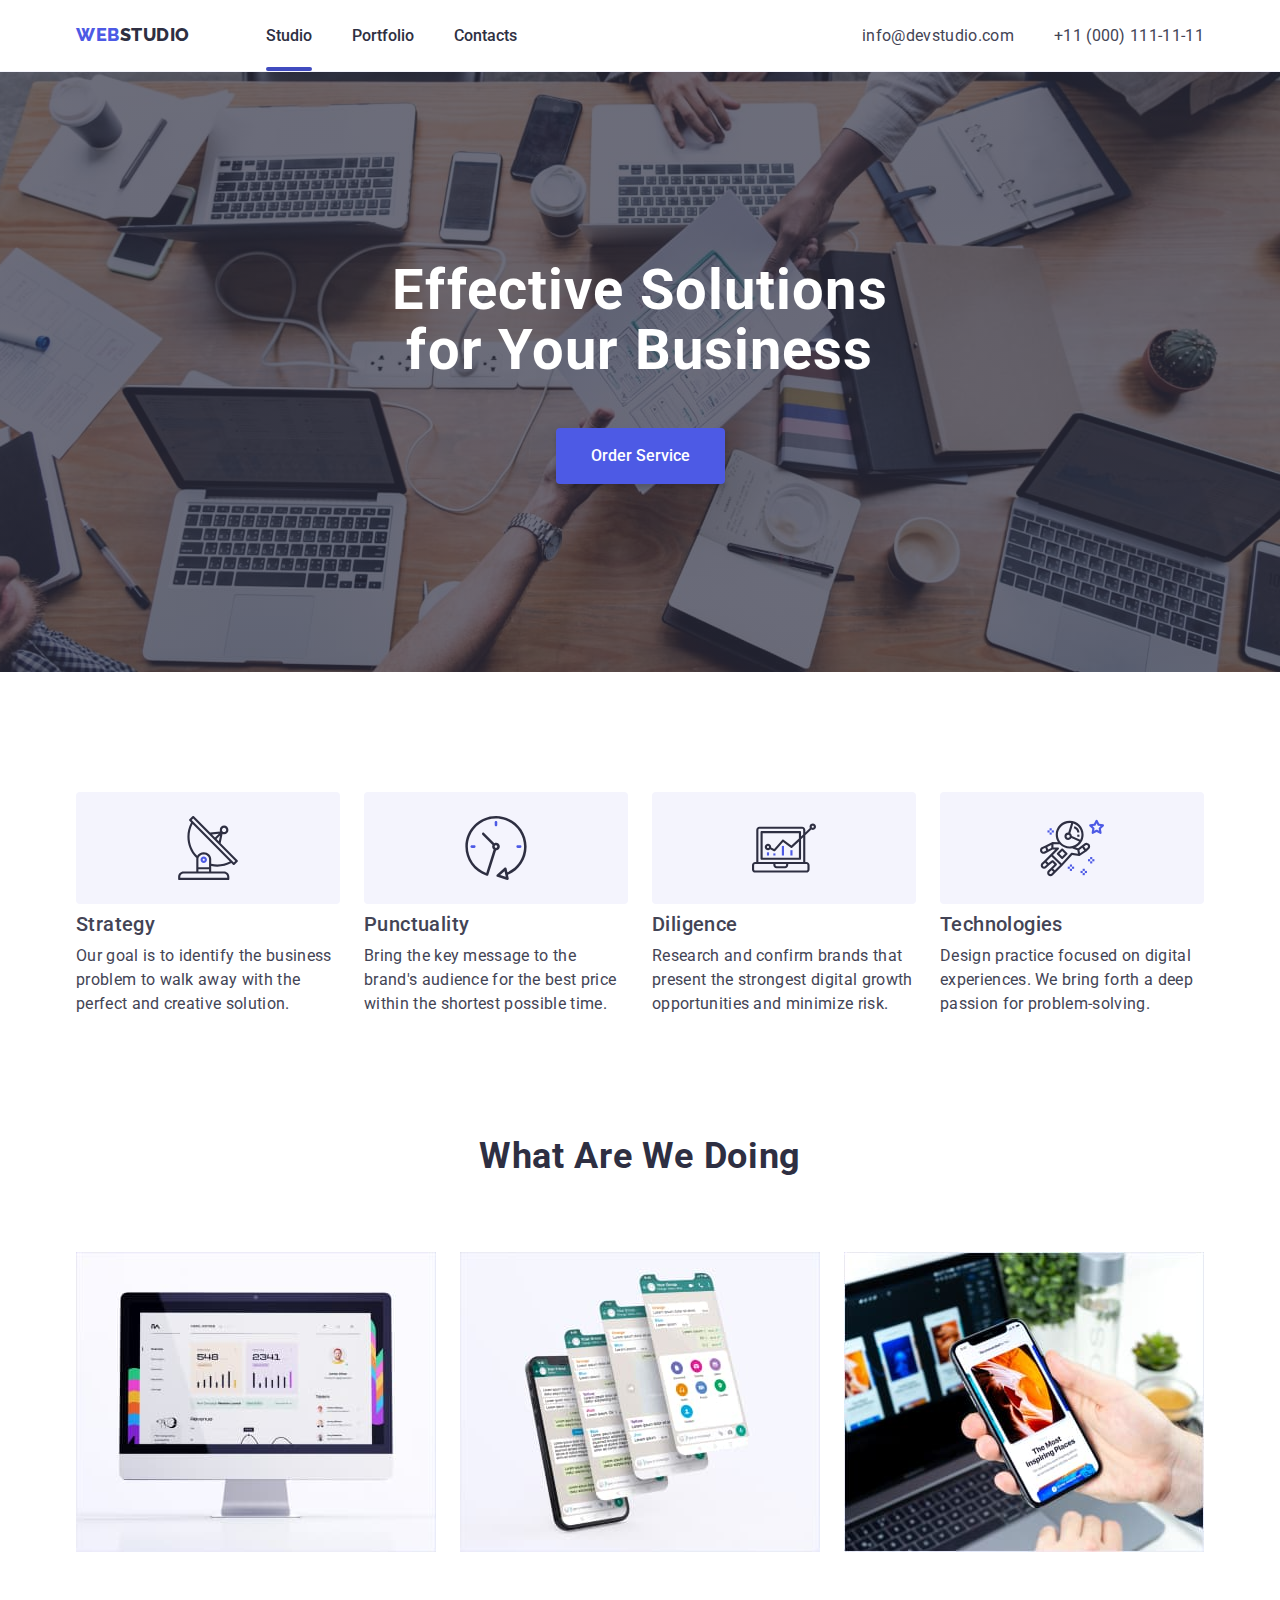
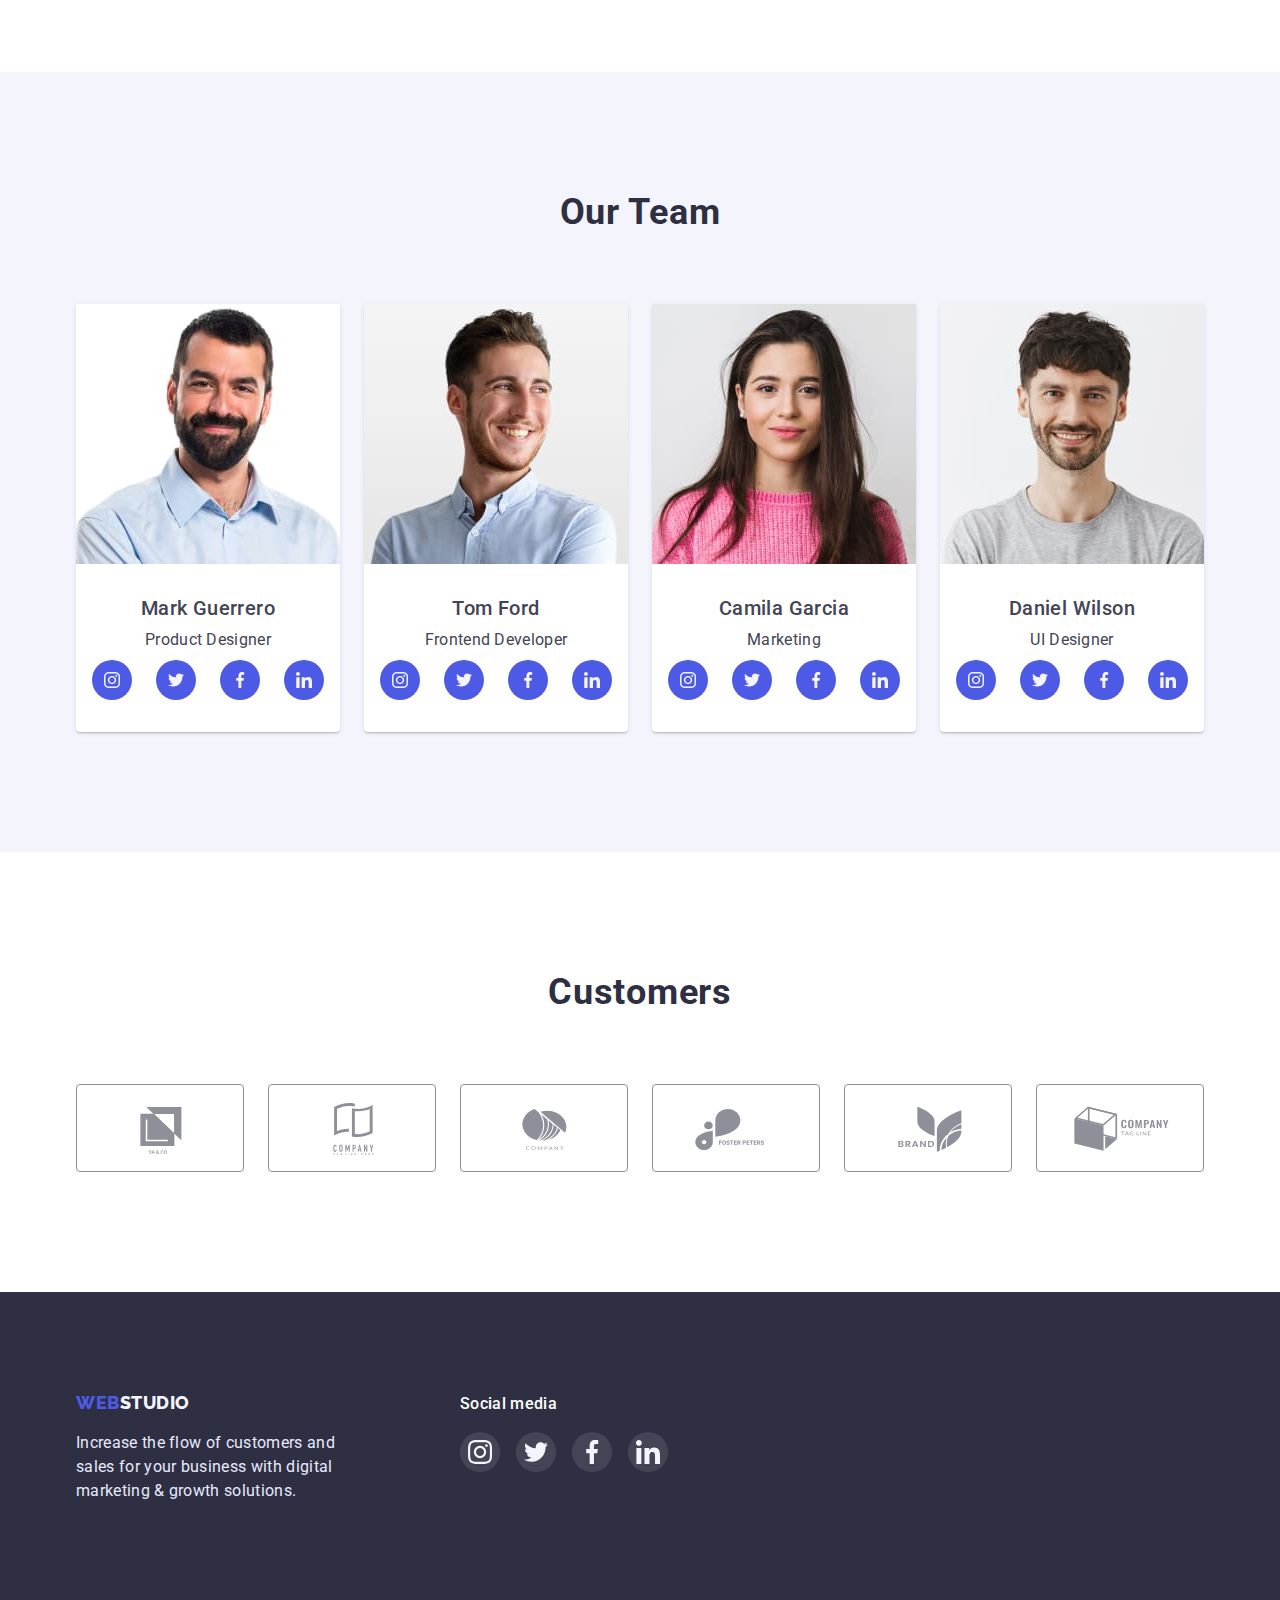
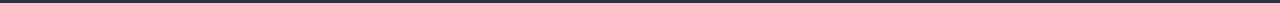
==== index.html @ 7546c813 "Initial commit" ====
<!DOCTYPE html>
<html lang="en">
  <head>
    <meta charset="UTF-8" />
    <meta http-equiv="X-UA-Compatible" content="IE=edge" />
    <meta name="viewport" content="width=device-width, initial-scale=1.0" />
    <title>Main page</title>
    <link rel="preconnect" href="https://fonts.googleapis.com" />
    <link rel="preconnect" href="https://fonts.gstatic.com" crossorigin />
    <link
      href="https://fonts.googleapis.com/css2?family=Raleway:wght@800&display=swap"
      rel="stylesheet"
    />
    <link rel="preconnect" href="https://fonts.googleapis.com" />
    <link rel="preconnect" href="https://fonts.gstatic.com" crossorigin />
    <link
      href="https://fonts.googleapis.com/css2?family=Roboto:wght@400;500;700;900&display=swap"
      rel="stylesheet"
    />
    <link
      rel="stylesheet"
      href="https://cdn.jsdelivr.net/npm/modern-normalize@1.1.0/modern-normalize.min.css"
    />
    <link rel="stylesheet" href="./css/styles.css" />
  </head>
  <body class="page">
    <header class="header">
      <div class="container top-line">
        <nav class="main-nav">
          <a href="./index.html" class="logo">
            <span class="web">Web</span>Studio
          </a>
          <ul class="site-nav">
            <li class="item">
              <a href="./index.html" class="site-nav-link current">Studio</a>
            </li>
            <li class="item">
              <a href="./portfolio.html" class="site-nav-link active-link"
                >Portfolio</a
              >
            </li>
            <li class="item">
              <a href="" class="site-nav-link active-link">Contacts</a>
            </li>
          </ul>
        </nav>

        <address class="auth-nav">
          <ul class="address-list">
            <li class="item">
              <a href="mailto:info@devstudio.com" class="address-link"
                >info@devstudio.com</a
              >
            </li>
            <li class="item">
              <a href="tel:+110001111111" class="address-link"
                >+11 (000) 111-11-11</a
              >
            </li>
          </ul>
        </address>
      </div>
    </header>

    <main>
      <section class="hero">
        <div class="container">
          <h1 class="hero-title">Effective Solutions for Your Business</h1>
          <button type="button" class="hero-button" data-modal-open>
            Order Service
          </button>
        </div>
      </section>

      <section class="section">
        <div class="container">
          <h2 class="hidden">Advantages</h2>
          <ul class="advantages">
            <li class="advantage-item">
              <div class="advantage-icon-field">
                <svg width="64" height="64">
                  <use href="./images/icons/symbol-defs.svg#icon-antenna"></use>
                </svg>
              </div>
              <h3 class="advantage-item-title">Strategy</h3>
              <p class="advantage-item-text">
                Our goal is to identify the business problem to walk away with
                the perfect and creative solution.
              </p>
            </li>
            <li class="advantage-item">
              <div class="advantage-icon-field">
                <svg width="64" height="64">
                  <use href="./images/icons/symbol-defs.svg#icon-clock"></use>
                </svg>
              </div>
              <h3 class="advantage-item-title">Punctuality</h3>
              <p class="advantage-item-text">
                Bring the key message to the brand's audience for the best price
                within the shortest possible time.
              </p>
            </li>
            <li class="advantage-item">
              <div class="advantage-icon-field">
                <svg width="64" height="64">
                  <use href="./images/icons/symbol-defs.svg#icon-diagram"></use>
                </svg>
              </div>
              <h3 class="advantage-item-title">Diligence</h3>
              <p class="advantage-item-text">
                Research and confirm brands that present the strongest digital
                growth opportunities and minimize risk.
              </p>
            </li>
            <li class="advantage-item">
              <div class="advantage-icon-field">
                <svg width="64" height="64">
                  <use
                    href="./images/icons/symbol-defs.svg#icon-astronaut"
                  ></use>
                </svg>
              </div>
              <h3 class="advantage-item-title">Technologies</h3>
              <p class="advantage-item-text">
                Design practice focused on digital experiences. We bring forth a
                deep passion for problem-solving.
              </p>
            </li>
          </ul>
        </div>
      </section>

      <section class="section no-padding">
        <div class="container">
          <h2 class="direction-title section-title">What are we doing</h2>
          <ul class="direction">
            <li class="image-item">
              <img
                src="./images/what-are-we-doing/img1.jpg"
                alt="computer`s screen"
                width="360"
              />
            </li>
            <li class="image-item">
              <img
                src="./images/what-are-we-doing/img2.jpg"
                alt="smartphone`s screen"
                width="360"
              />
            </li>
            <li class="image-item">
              <img
                src="./images/what-are-we-doing/img3.jpg"
                alt="laptop`s and computer`s screens"
                width="360"
              />
            </li>
          </ul>
        </div>
      </section>

      <section class="team section">
        <div class="container">
          <h2 class="section-title">Our Team</h2>
          <ul class="team-members">
            <li class="team-card">
              <img
                src="./images/our-team/mark-guerrero.jpg"
                alt="Mark Guerrero"
                width="264"
                height="260"
              />
              <div class="team-card-bottom">
                <h3 class="team-names">Mark Guerrero</h3>
                <p class="team-position">Product Designer</p>
                <ul class="teams-social-media">
                  <li class="team-icon-circle">
                    <a
                      href="#"
                      target="_blank"
                      rel="noopener noreferer"
                      aria-label="link for instagram"
                      class="team-link"
                    >
                      <svg width="16" height="16" class="team-media-icon">
                        <use
                          href="./images/icons/symbol-defs.svg#icon-instagram"
                        ></use>
                      </svg>
                    </a>
                  </li>
                  <li class="team-icon-circle">
                    <a
                      href="#"
                      target="_blank"
                      rel="noopener noreferer"
                      aria-label="link for ецшееук"
                      class="team-link"
                    >
                      <svg width="16" height="16" class="team-media-icon">
                        <use
                          href="./images/icons/symbol-defs.svg#icon-twitter"
                        ></use>
                      </svg>
                    </a>
                  </li>
                  <li class="team-icon-circle">
                    <a
                      href="#"
                      target="_blank"
                      rel="noopener noreferer"
                      aria-label="link for facebook"
                      class="team-link"
                    >
                      <svg width="16" height="16" class="team-media-icon">
                        <use
                          href="./images/icons/symbol-defs.svg#icon-facebook"
                        ></use>
                      </svg>
                    </a>
                  </li>
                  <li class="team-icon-circle">
                    <a
                      href="#"
                      target="_blank"
                      rel="noopener noreferer"
                      aria-label="link for linkedin"
                      class="team-link"
                    >
                      <svg width="16" height="16" class="team-media-icon">
                        <use
                          href="./images/icons/symbol-defs.svg#icon-linkedin"
                        ></use>
                      </svg>
                    </a>
                  </li>
                </ul>
              </div>
            </li>
            <li class="team-card">
              <img
                src="./images/our-team/tom-ford.jpg"
                alt="Tom Ford"
                width="264"
                height="260"
              />
              <div class="team-card-bottom">
                <h3 class="team-names">Tom Ford</h3>
                <p class="team-position">Frontend Developer</p>
                <ul class="teams-social-media">
                  <li class="team-icon-circle">
                    <a
                      href="#"
                      target="_blank"
                      rel="noopener noreferer"
                      aria-label="link for instagram"
                      class="team-link"
                    >
                      <svg width="16" height="16" class="team-media-icon">
                        <use
                          href="./images/icons/symbol-defs.svg#icon-instagram"
                        ></use>
                      </svg>
                    </a>
                  </li>
                  <li class="team-icon-circle">
                    <a
                      href="#"
                      target="_blank"
                      rel="noopener noreferer"
                      aria-label="link for ецшееук"
                      class="team-link"
                    >
                      <svg width="16" height="16" class="team-media-icon">
                        <use
                          href="./images/icons/symbol-defs.svg#icon-twitter"
                        ></use>
                      </svg>
                    </a>
                  </li>
                  <li class="team-icon-circle">
                    <a
                      href="#"
                      target="_blank"
                      rel="noopener noreferer"
                      aria-label="link for facebook"
                      class="team-link"
                    >
                      <svg width="16" height="16" class="team-media-icon">
                        <use
                          href="./images/icons/symbol-defs.svg#icon-facebook"
                        ></use>
                      </svg>
                    </a>
                  </li>
                  <li class="team-icon-circle">
                    <a
                      href="#"
                      target="_blank"
                      rel="noopener noreferer"
                      aria-label="link for linkedin"
                      class="team-link"
                    >
                      <svg width="16" height="16" class="team-media-icon">
                        <use
                          href="./images/icons/symbol-defs.svg#icon-linkedin"
                        ></use>
                      </svg>
                    </a>
                  </li>
                </ul>
              </div>
            </li>
            <li class="team-card">
              <img
                src="./images/our-team/camila-garcia.jpg"
                alt="Camila Garcia"
                width="264"
                height="260"
              />
              <div class="team-card-bottom">
                <h3 class="team-names">Camila Garcia</h3>
                <p class="team-position">Marketing</p>
                <ul class="teams-social-media">
                  <li class="team-icon-circle">
                    <a
                      href="#"
                      target="_blank"
                      rel="noopener noreferer"
                      aria-label="link for instagram"
                      class="team-link"
                    >
                      <svg width="16" height="16" class="team-media-icon">
                        <use
                          href="./images/icons/symbol-defs.svg#icon-instagram"
                        ></use>
                      </svg>
                    </a>
                  </li>
                  <li class="team-icon-circle">
                    <a
                      href="#"
                      target="_blank"
                      rel="noopener noreferer"
                      aria-label="link for ецшееук"
                      class="team-link"
                    >
                      <svg width="16" height="16" class="team-media-icon">
                        <use
                          href="./images/icons/symbol-defs.svg#icon-twitter"
                        ></use>
                      </svg>
                    </a>
                  </li>
                  <li class="team-icon-circle">
                    <a
                      href="#"
                      target="_blank"
                      rel="noopener noreferer"
                      aria-label="link for facebook"
                      class="team-link"
                    >
                      <svg width="16" height="16" class="team-media-icon">
                        <use
                          href="./images/icons/symbol-defs.svg#icon-facebook"
                        ></use>
                      </svg>
                    </a>
                  </li>
                  <li class="team-icon-circle">
                    <a
                      href="#"
                      target="_blank"
                      rel="noopener noreferer"
                      aria-label="link for linkedin"
                      class="team-link"
                    >
                      <svg width="16" height="16" class="team-media-icon">
                        <use
                          href="./images/icons/symbol-defs.svg#icon-linkedin"
                        ></use>
                      </svg>
                    </a>
                  </li>
                </ul>
              </div>
            </li>
            <li class="team-card">
              <img
                src="./images/our-team/daniel-wilson.jpg"
                alt="Daniel Wilson"
                width="264"
                height="260"
              />
              <div class="team-card-bottom">
                <h3 class="team-names">Daniel Wilson</h3>
                <p class="team-position">UI Designer</p>
                <ul class="teams-social-media">
                  <li class="team-icon-circle">
                    <a
                      href="#"
                      target="_blank"
                      rel="noopener noreferer"
                      aria-label="link for instagram"
                      class="team-link"
                    >
                      <svg width="16" height="16" class="team-media-icon">
                        <use
                          href="./images/icons/symbol-defs.svg#icon-instagram"
                        ></use>
                      </svg>
                    </a>
                  </li>
                  <li class="team-icon-circle">
                    <a
                      href="#"
                      target="_blank"
                      rel="noopener noreferer"
                      aria-label="link for ецшееук"
                      class="team-link"
                    >
                      <svg width="16" height="16" class="team-media-icon">
                        <use
                          href="./images/icons/symbol-defs.svg#icon-twitter"
                        ></use>
                      </svg>
                    </a>
                  </li>
                  <li class="team-icon-circle">
                    <a
                      href="#"
                      target="_blank"
                      rel="noopener noreferer"
                      aria-label="link for facebook"
                      class="team-link"
                    >
                      <svg width="16" height="16" class="team-media-icon">
                        <use
                          href="./images/icons/symbol-defs.svg#icon-facebook"
                        ></use>
                      </svg>
                    </a>
                  </li>
                  <li class="team-icon-circle">
                    <a
                      href="#"
                      target="_blank"
                      rel="noopener noreferer"
                      aria-label="link for linkedin"
                      class="team-link"
                    >
                      <svg width="16" height="16" class="team-media-icon">
                        <use
                          href="./images/icons/symbol-defs.svg#icon-linkedin"
                        ></use>
                      </svg>
                    </a>
                  </li>
                </ul>
              </div>
            </li>
          </ul>
        </div>
      </section>

      <section class="section">
        <div class="container">
          <h2 class="section-title customers-title">Customers</h2>
          <ul class="customers-list">
            <li class="customer-icon-field">
              <a
                href="#"
                target="_blank"
                rel="noopener noreferer"
                class="customer-icon-link"
                aria-label="link to customer"
                class="customer-icon-link"
              >
                <svg width="104" height="56" class="customer-icon">
                  <use
                    href="./images/icons/symbol-defs.svg#icon-first-company"
                  ></use>
                </svg>
              </a>
            </li>
            <li class="customer-icon-field">
              <a
                href="#"
                target="_blank"
                rel="noopener noreferer"
                class="customer-icon-link"
              >
                <svg width="104" height="56" class="customer-icon">
                  <use
                    href="./images/icons/symbol-defs.svg#icon-second-company"
                  ></use>
                </svg>
              </a>
            </li>
            <li class="customer-icon-field">
              <a
                href="#"
                target="_blank"
                rel="noopener noreferer"
                class="customer-icon-link"
              >
                <svg width="104" height="56" class="customer-icon">
                  <use
                    href="./images/icons/symbol-defs.svg#icon-third-company"
                  ></use>
                </svg>
              </a>
            </li>
            <li class="customer-icon-field">
              <a
                href="#"
                target="_blank"
                rel="noopener noreferer"
                class="customer-icon-link"
              >
                <svg width="104" height="56" class="customer-icon">
                  <use
                    href="./images/icons/symbol-defs.svg#icon-fourth-company"
                  ></use>
                </svg>
              </a>
            </li>
            <li class="customer-icon-field">
              <a
                href="#"
                target="_blank"
                rel="noopener noreferer"
                class="customer-icon-link"
              >
                <svg width="104" height="56" class="customer-icon">
                  <use
                    href="./images/icons/symbol-defs.svg#icon-fifth-company"
                  ></use>
                </svg>
              </a>
            </li>
            <li class="customer-icon-field">
              <a
                href="#"
                target="_blank"
                rel="noopener noreferer"
                class="customer-icon-link"
              >
                <svg width="104" height="56" class="customer-icon">
                  <use
                    href="./images/icons/symbol-defs.svg#icon-sixth-company"
                  ></use>
                </svg>
              </a>
            </li>
          </ul>
        </div>
      </section>
    </main>

    <footer class="footer">
      <div class="container footer-content">
        <div class="footer-left">
          <a href="./index.html" class="footer-logo">
            <span class="web">Web</span>Studio
          </a>
          <p class="footer-text">
            Increase the flow of customers and sales for your business with
            digital marketing & growth solutions.
          </p>
        </div>
        <div class="footer-center">
          <h3 class="social-media-title">Social media</h3>
          <ul class="social-media">
            <li class="social-media-circle">
              <a
                href="#"
                target="_blank"
                rel="noopener noreferer"
                aria-label="link to instagram"
                class="footer-link"
              >
                <svg width="24" height="24" class="footer-icon">
                  <use
                    href="./images/icons/symbol-defs.svg#icon-instagram"
                  ></use>
                </svg>
              </a>
            </li>
            <li class="social-media-circle">
              <a
                href="#"
                target="_blank"
                rel="noopener noreferer"
                aria-label="link to twitter"
                class="footer-link"
              >
                <svg width="24" height="24" class="footer-icon">
                  <use href="./images/icons/symbol-defs.svg#icon-twitter"></use>
                </svg>
              </a>
            </li>
            <li class="social-media-circle">
              <a
                href="#"
                target="_blank"
                rel="noopener noreferer"
                aria-label="link to facebook"
                class="footer-link"
              >
                <svg width="24" height="24" class="footer-icon">
                  <use
                    href="./images/icons/symbol-defs.svg#icon-facebook"
                  ></use>
                </svg>
              </a>
            </li>
            <li class="social-media-circle">
              <a
                href="#"
                target="_blank"
                rel="noopener noreferer"
                aria-label="link to linkedin"
                class="footer-link"
              >
                <svg width="24" height="24" class="footer-icon">
                  <use
                    href="./images/icons/symbol-defs.svg#icon-linkedin"
                  ></use>
                </svg>
              </a>
            </li>
          </ul>
        </div>
      </div>
    </footer>
    <div class="backdrop is-hidden" data-modal>
      <div class="modal">
        <button class="modal-close-btn" data-modal-close>
          <svg width="8" height="8" class="close-icon">
            <use href="./images/icons/symbol-defs.svg#icon-close-black"></use>
          </svg>
        </button>
      </div>
    </div>
    <script src="./js/modal.js"></script>
  </body>
</html>
---- css/styles.css ----
:root {
  --primary-brand-color: #4d5ae5;
  --pressed-state-color: #404bbf;
  --text-color: #434455;
  --dark-color: #2e2f42;
  --accent-color: #e7e9fc;
  --light-color: #f4f4fd;
  --white-color: #fff;
  --success-color: #31d0aa;
  --subtle-text-color: #8e8f99;
  --transition-duration: 250ms;
  --transition-cubic: cubic-bezier(0.4, 0, 0.2, 1);
  --modal-window-bckg: #fcfcfc;
}

body {
  font-family: "Roboto", "sans-serif";
  color: var(--text-color);
  background-color: var(--white-color);
}

h1,
h2,
h3,
h4,
p {
  margin-top: 0;
  margin-bottom: 0;
}

ul {
  margin-top: 0;
  margin-bottom: 0;
  padding-left: 0;
  list-style: none;
}

img {
  display: block;
}

.container {
  margin-right: auto;
  margin-left: auto;
  width: 1158px;
  padding-left: 15px;
  padding-right: 15px;
}

.section {
  padding-top: 120px;
  padding-bottom: 120px;
}

.section.no-padding {
  padding-top: 0;
}

.section-title {
  font-size: 36px;
  line-height: calc(40 / 36);
  text-align: center;
  letter-spacing: 0.02em;
  text-transform: capitalize;
  color: var(--dark-color);
}

.hidden {
  position: absolute;
  width: 1px;
  height: 1px;
  margin: -1px;
  border: 0;
  padding: 0;
  white-space: nowrap;
  clip-path: inset(100%);
  clip: rect(0 0 0 0);
  overflow: hidden;
}

/* Header */

.header {
  border-bottom: 1px solid;
  border-color: var(--light-color);
}
.logo {
  text-decoration: none;
  font-family: "Raleway";
  font-weight: 800;
  font-size: 18px;
  line-height: calc(21 / 18);
  letter-spacing: 0.03em;
  text-transform: uppercase;
  color: var(--dark-color);
  padding-top: 24px;
  padding-bottom: 23px;
}
.web {
  color: var(--primary-brand-color);
}

.top-line {
  display: flex;
  align-items: center;
}

.main-nav {
  display: flex;
}

/* Site nav */

.site-nav {
  display: flex;
  margin-left: 76px;
}

.site-nav .item:not(:last-child) {
  margin-right: 40px;
}

.site-nav-link {
  display: block;
  font-weight: 500;
  font-size: 16px;
  line-height: calc(24 / 16);
  text-decoration: none;
  color: var(--dark-color);
  padding-top: 24px;
  padding-bottom: 23px;
  transition: color var(--transition-duration) var(--transition-cubic);
}

.site-nav-link:hover,
.site-nav-link:focus {
  color: var(--pressed-state-color);
}

.current {
  position: relative;
}

.current::after {
  content: "";
  position: absolute;
  bottom: 0;
  left: 0;
  display: inline-block;
  width: 100%;
  height: 4px;
  background-color: var(--pressed-state-color);
  border-radius: 2px;
}
.active-link {
  position: relative;
}

.active-link::after {
  content: "";
  position: absolute;
  bottom: 0;
  left: 0;
  display: inline-block;
  width: 100%;
  height: 4px;
  background-color: transparent;
  border-radius: 2px;
}

.active-link:hover::after {
  content: "";
  position: absolute;
  bottom: 0;
  left: 0;
  display: inline-block;
  width: 100%;
  height: 4px;
  background-color: var(--pressed-state-color);
  border-radius: 2px;
}

/* Address */
.auth-nav {
  display: flex;
  margin-left: auto;
}

.address-list .item:not(:last-child) {
  margin-right: 40px;
}

.address-list {
  display: flex;
  list-style: none;
}

.address-link {
  text-decoration: none;
  font-style: normal;
  font-weight: 400;
  font-size: 16px;
  line-height: calc(24 / 16);
  letter-spacing: 0.02em;
  color: var(--text-color);
  transition: color var(--transition-duration) var(--transition-cubic);
}

.address-link:hover,
.address-link:focus {
  color: var(--pressed-state-color);
}

/* Footer */

.footer-content {
  display: flex;
}

.footer {
  padding-top: 100px;
  padding-bottom: 100px;
  background-color: var(--dark-color);
}

.footer-left {
  display: flex;
  flex-direction: column;
  justify-content: left;
  margin-right: 120px;
}

.footer-logo {
  text-decoration: none;
  font-family: "Raleway";
  font-weight: 800;
  font-size: 18px;
  line-height: calc(21 / 18);
  letter-spacing: 0.03em;
  text-transform: uppercase;
  color: var(--light-color);
}

.footer-text {
  color: var(--accent-color);
  font-size: 16px;
  line-height: calc(24 / 16);
  letter-spacing: 0.02em;
  width: 264px;
  margin-top: 18px;
}

.social-media-title {
  margin-bottom: 16px;
  color: var(--white-color);
  font-weight: 500;
  font-size: 16px;
  line-height: calc(24 / 16);
  letter-spacing: 0.02em;
}

.social-media {
  display: flex;
  width: 208px;
}

.social-media-circle:not(:last-child) {
  margin-right: 16px;
}

.footer-link {
  display: block;
  width: 40px;
  height: 40px;
  display: flex;
  justify-content: center;
  align-items: center;
  border-radius: 50%;
  background: rgba(255, 255, 255, 0.1);
  transition: background-color var(--transition-duration)
    var(--transition-cubic);
}

.footer-link:hover,
.footer-link:focus {
  background-color: var(--success-color);
}

.footer-icon {
  fill: var(--light-color);
}

/* Main Page Content */

/* Hero */

.hero {
  padding: 188px 0;
  text-align: center;
  max-width: 1440px;
  margin-left: auto;
  margin-right: auto;
  background-color: var(--dark-color);
  background-image: linear-gradient(
      rgba(46, 47, 66, 0.7),
      rgba(46, 47, 66, 0.7)
    ),
    url(../images/hero/hero-image.jpg);
  background-repeat: no-repeat;
  background-size: cover;
  background-position: center;
}

.hero-title {
  max-width: 500px;
  margin-left: auto;
  margin-right: auto;
  font-size: 56px;
  line-height: calc(60 / 56);
  letter-spacing: 0.02em;
  color: var(--white-color);
}

.hero-button {
  width: 169px;
  height: 56px;
  margin-top: 48px;
  cursor: pointer;
  font-family: inherit;
  font-weight: 500;
  font-size: 16px;
  line-height: calc(24 / 16);
  color: var(--white-color);
  background-color: var(--primary-brand-color);
  box-shadow: 0px 4px 4px rgba(0, 0, 0, 0.15);
  border: 1px solid transparent;
  border-radius: 4px;
  transition: background-color var(--transition-duration)
    var(--transition-cubic);
}

.hero-button:hover,
.hero-button:focus {
  background-color: var(--pressed-state-color);
}

/* Advantages */
.advantages {
  display: flex;
}

.advantage-item-title {
  font-weight: 500;
  font-size: 20px;
  line-height: calc(24 / 20);
  letter-spacing: 0.02em;
}

.advantage-item:not(:last-child) {
  margin-right: 24px;
}

.advantage-item-text {
  width: 264px;
  margin-top: 8px;
  font-size: 16px;
  line-height: calc(24 / 16);
  letter-spacing: 0.02em;
}

/* Advantages icons */

.advantage-icon-field {
  margin-bottom: 8px;
  background-color: var(--light-color);
  display: flex;
  justify-content: center;
  align-items: center;
  width: 264px;
  height: 112px;
  border-radius: 4px;
}

/* What are we doing */

.direction-title {
  margin-bottom: 76px;
}

.direction {
  display: flex;
}

.image-item:not(:last-child) {
  margin-right: 24px;
  padding: 0;
}

/* Our Team */

.team {
  background-color: var(--light-color);
}

.team-members {
  display: flex;
}

.team-names {
  font-weight: 500;
  font-size: 20px;
  line-height: calc(24 / 20);
  text-align: center;
  letter-spacing: 0.02em;
}

.team-position {
  font-weight: 400;
  font-size: 16px;
  line-height: calc(24 / 16);
  text-align: center;
  letter-spacing: 0.02em;
  margin-top: 8px;
}

.team-card {
  background-color: var(--white-color);
  box-shadow: 0px 1px 6px rgba(46, 47, 66, 0.08),
    0px 1px 1px rgba(46, 47, 66, 0.16), 0px 2px 1px rgba(46, 47, 66, 0.08);
  border-radius: 0px 0px 4px 4px;
  padding: 0;
  margin-right: 24px;
  margin-top: 72px;
  width: 264px;
}

.team-card-bottom {
  padding-bottom: 32px;
  padding-top: 32px;
}

.teams-social-media {
  display: flex;
  justify-content: center;
  gap: 24px;
  margin-top: 8px;
}

.team-icon-circle {
  width: 40px;
  height: 40px;
  display: flex;
}

.team-link {
  display: block;
  display: flex;
  justify-content: center;
  align-items: center;
  width: 100%;
  border-radius: 50%;
  background-color: var(--primary-brand-color);
  transition: background-color var(--transition-duration)
    var(--transition-cubic);
}

.team-link:hover,
.team-link:focus {
  background-color: var(--pressed-state-color);
}

.team-media-icon {
  fill: var(--light-color);
}

/* Customers */

.customers-title {
  margin-bottom: 72px;
}

.customers-list {
  display: flex;
  gap: 24px;
}

.customer-icon-link {
  display: block;
  display: flex;
  justify-content: center;
  align-items: center;
  width: 100%;
  border: 1px solid;
  border-color: var(--subtle-text-color);
  border-radius: 4px;
  width: 168px;
  height: 88px;
  transition: border-color var(--transition-duration) var(--transition-cubic);
}

.customer-icon {
  fill: var(--subtle-text-color);
  transition: fill var(--transition-duration) var(--transition-cubic);
}

.customer-icon-link:hover,
.customer-icon-link:focus {
  border-color: var(--pressed-state-color);
}

.customer-icon-link:hover .customer-icon,
.customer-icon-link:focus .customer-icon {
  fill: var(--pressed-state-color);
}

/* Portfolio */

/* Filters */

.button-line {
  display: flex;
  justify-content: center;
  padding-top: 96px;
}

.button {
  cursor: pointer;
  color: var(--primary-brand-color);
  background-color: var(--light-color);
  border: 1px solid #e7e9fc;
  border-radius: 4px;
  font-family: inherit;
  font-weight: 500;
  font-size: 16px;
  line-height: calc(24 / 16);
  text-align: center;
  padding: 12px 24px;
  margin-right: 24px;
  transition: color var(--transition-duration) var(--transition-cubic),
    background-color var(--transition-duration) var(--transition-cubic),
    border-color var(--transition-duration) var(--transition-cubic),
    box-shadow var(--transition-duration) var(--transition-cubic);
}

.button:hover,
.button:focus {
  color: var(--white-color);
  background-color: var(--pressed-state-color);
  border-color: var(--pressed-state-color);
  box-shadow: 0px 3px 1px rgba(0, 0, 0, 0.1), 0px 2px 1px rgba(0, 0, 0, 0.08),
    0px 2px 2px rgba(0, 0, 0, 0.12);
}

/* Works */

.work-examples {
  list-style: none;
  display: flex;
  flex-wrap: wrap;
  margin-top: 72px;
}

.work-link {
  text-decoration: none;
}

.work-title {
  color: var(--dark-color);
  font-weight: 500;
  font-size: 20px;
  line-height: 1.2;
  letter-spacing: 0.02em;
}

.work-type {
  margin-top: 8px;
  font-size: 16px;
  line-height: calc(24 / 16);
  letter-spacing: 0.02em;
  color: var(--text-color);
}

.work-card {
  background-color: var(--white-color);
  width: 360px;
  margin-right: 24px;
  margin-top: 48px;
}

.work-card:nth-child(-n + 3) {
  margin-top: 0;
}

.work-card:nth-child(3n) {
  margin-right: 0;
}

.work-card-bottom {
  border: 1px solid;
  border-color: var(--accent-color);
  border-top: none;
  padding: 32px 0 32px 16px;
}

.work-card-link {
  display: block;
  text-decoration: none;
  transition: box-shadow var(--transition-duration) var(--transition-cubic);
}

.work-card-link:hover,
.work-card-link:focus {
  box-shadow: 0px 1px 6px rgba(46, 47, 66, 0.08),
    0px 1px 1px rgba(46, 47, 66, 0.16), 0px 2px 1px rgba(46, 47, 66, 0.08);
}

.work-card-wrapper {
  position: relative;
  overflow: hidden;
}

.overlay {
  position: absolute;
  left: 0;
  top: 0;
  width: 100%;
  height: 100%;
  background-color: var(--primary-brand-color);
  color: var(--light-color);
  padding: 40px 32px;
  font-weight: 400;
  font-size: 16px;
  line-height: calc(24 / 16);
  letter-spacing: 0.02em;
  transform: translate(0, 100%);
  transition: transform var(--transition-duration) var(--transition-cubic);
}

.work-card-link:hover .overlay,
.work-card-link:focus .overlay {
  transform: translate(0, 0);
}

/* Modal window */

.backdrop {
  position: fixed;
  z-index: 100;
  top: 0;
  left: 0;
  width: 100%;
  height: 100%;
  background: rgba(46, 47, 66, 0.4);
  transition: opacity var(--transition-duration) var(--transition-cubic),
    visibility var(--transition-duration) var(--transition-cubic);
}

.modal {
  position: absolute;
  top: 50%;
  left: 50%;
  transform: translate(-50%, -50%);
  width: 408px;
  height: 576px;
  background-color: var(--modal-window-bckg);
}

.modal-close-btn {
  position: absolute;
  top: 24px;
  right: 24px;
  cursor: pointer;
  display: flex;
  justify-content: center;
  align-items: center;
  background-color: var(--accent-color);
  border: 1px solid rgba(0, 0, 0, 0.1);
  border-radius: 50%;
  width: 24px;
  height: 24px;
  padding: 0;
  transition: background-color var(--transition-duration)
      var(--transition-cubic),
    border-color var(--transition-duration) var(--transition-cubic);
}

.close-icon {
  transition: fill var(--transition-duration) var(--transition-cubic);
}

.modal-close-btn:hover,
.modal-close-btn:focus {
  background-color: var(--pressed-state-color);
  border-color: var(--pressed-state-color);
}

.modal-close-btn:hover .close-icon,
.modal-close-btn:focus .close-icon {
  fill: var(--white-color);
}

.backdrop.is-hidden {
  opacity: 0;
  visibility: hidden;
  pointer-events: none;
}
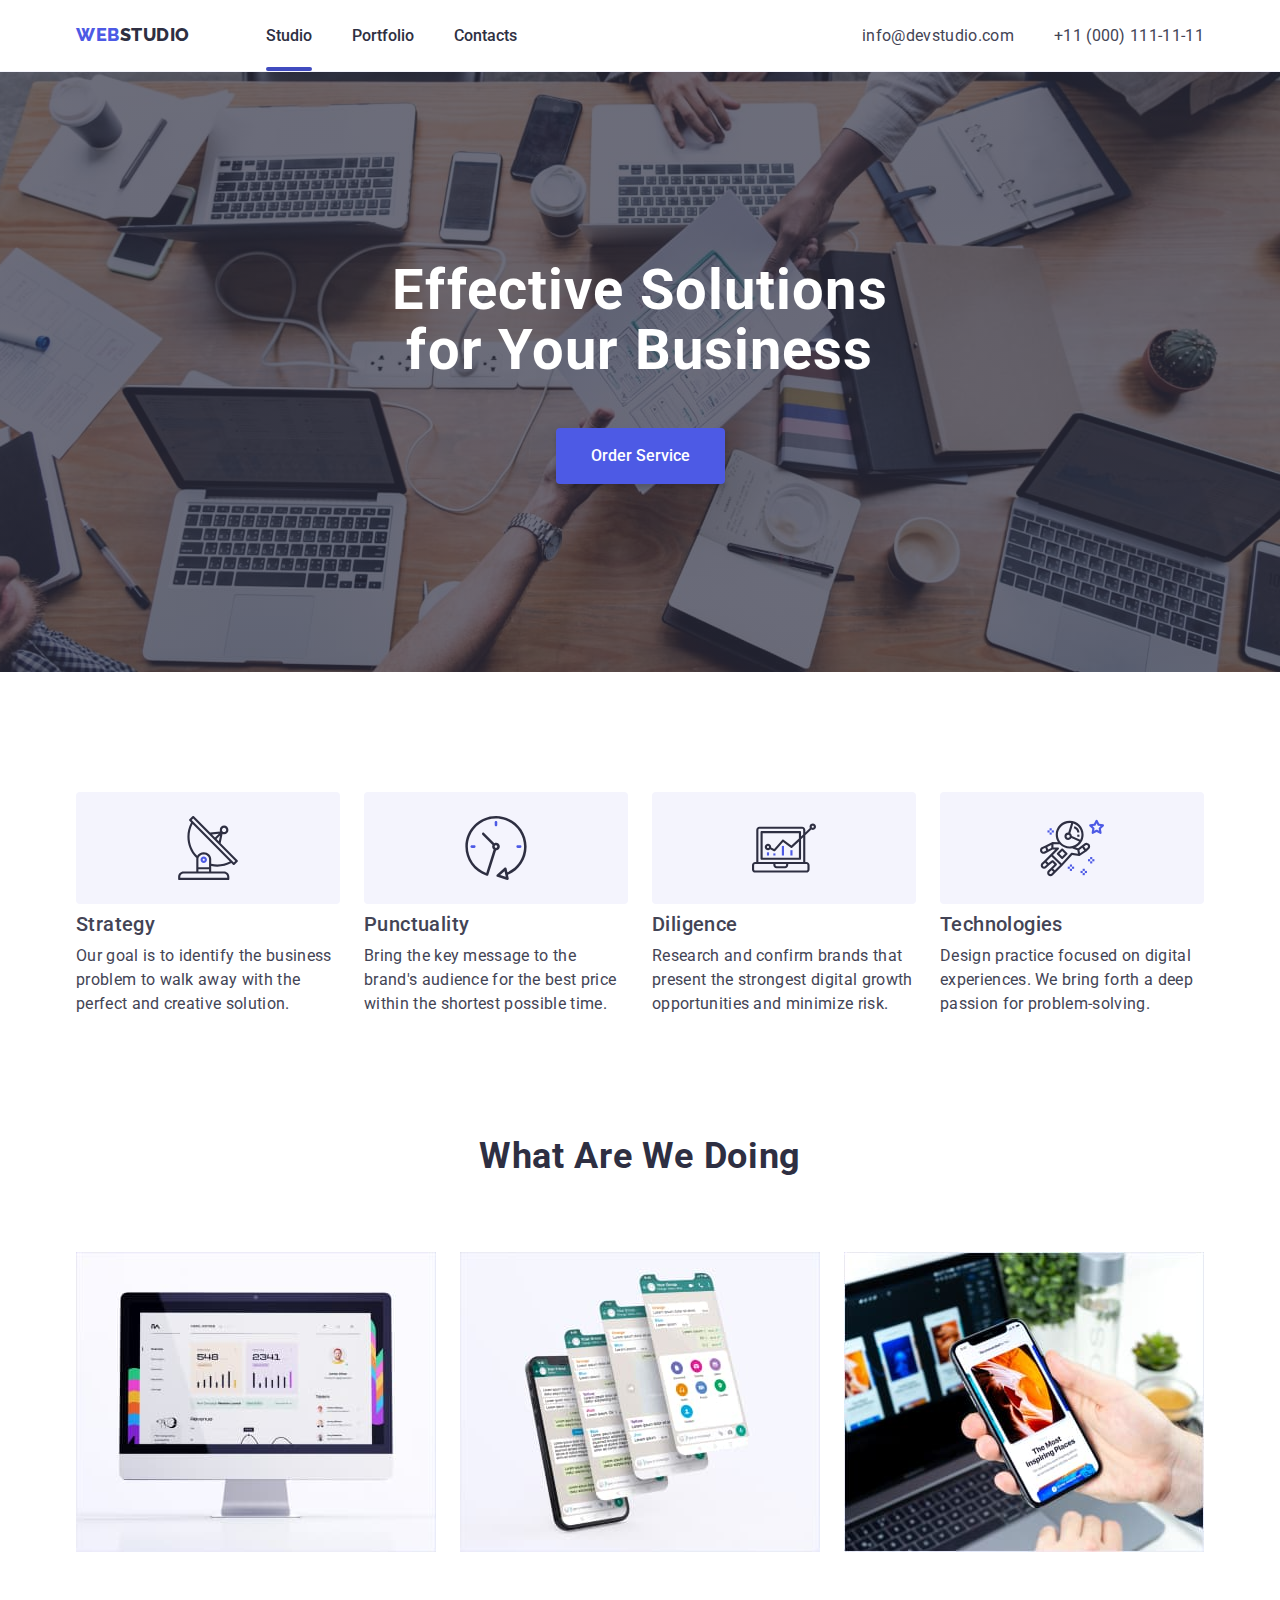
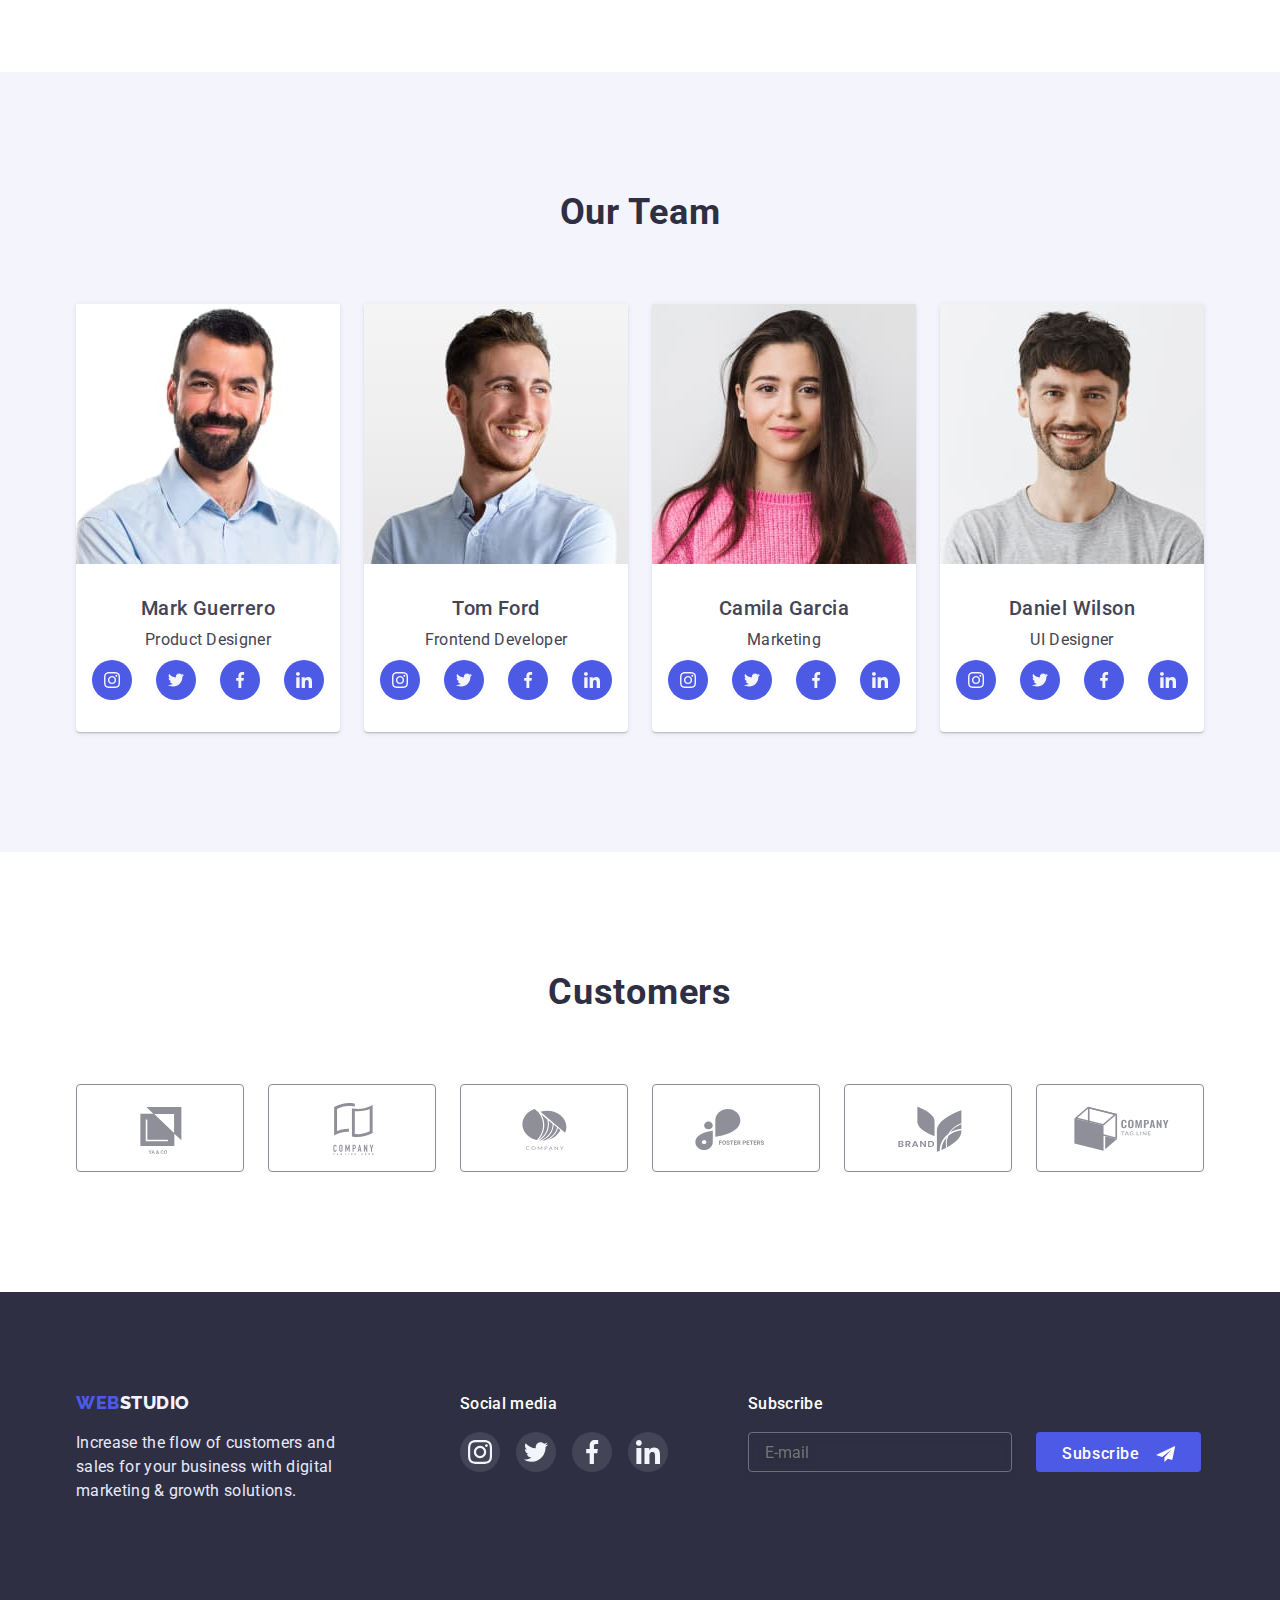
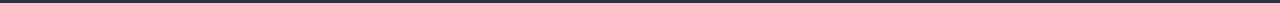
==== commit 6437598d: "modal form and footer subscribe section" ====
--- a/index.html
+++ b/index.html
@@ -79,7 +79,7 @@
             <li class="advantage-item">
               <div class="advantage-icon-field">
                 <svg width="64" height="64">
-                  <use href="./images/icons/symbol-defs.svg#icon-antenna"></use>
+                  <use href="./images/icons/icons.svg#icon-antenna"></use>
                 </svg>
               </div>
               <h3 class="advantage-item-title">Strategy</h3>
@@ -91,7 +91,7 @@
             <li class="advantage-item">
               <div class="advantage-icon-field">
                 <svg width="64" height="64">
-                  <use href="./images/icons/symbol-defs.svg#icon-clock"></use>
+                  <use href="./images/icons/icons.svg#icon-clock"></use>
                 </svg>
               </div>
               <h3 class="advantage-item-title">Punctuality</h3>
@@ -103,7 +103,7 @@
             <li class="advantage-item">
               <div class="advantage-icon-field">
                 <svg width="64" height="64">
-                  <use href="./images/icons/symbol-defs.svg#icon-diagram"></use>
+                  <use href="./images/icons/icons.svg#icon-diagram"></use>
                 </svg>
               </div>
               <h3 class="advantage-item-title">Diligence</h3>
@@ -115,9 +115,7 @@
             <li class="advantage-item">
               <div class="advantage-icon-field">
                 <svg width="64" height="64">
-                  <use
-                    href="./images/icons/symbol-defs.svg#icon-astronaut"
-                  ></use>
+                  <use href="./images/icons/icons.svg#icon-astronaut"></use>
                 </svg>
               </div>
               <h3 class="advantage-item-title">Technologies</h3>
@@ -184,7 +182,7 @@
                     >
                       <svg width="16" height="16" class="team-media-icon">
                         <use
-                          href="./images/icons/symbol-defs.svg#icon-instagram"
+                          href="./images/icons/icons.svg#icon-instagram"
                         ></use>
                       </svg>
                     </a>
@@ -198,9 +196,7 @@
                       class="team-link"
                     >
                       <svg width="16" height="16" class="team-media-icon">
-                        <use
-                          href="./images/icons/symbol-defs.svg#icon-twitter"
-                        ></use>
+                        <use href="./images/icons/icons.svg#icon-twitter"></use>
                       </svg>
                     </a>
                   </li>
@@ -214,7 +210,7 @@
                     >
                       <svg width="16" height="16" class="team-media-icon">
                         <use
-                          href="./images/icons/symbol-defs.svg#icon-facebook"
+                          href="./images/icons/icons.svg#icon-facebook"
                         ></use>
                       </svg>
                     </a>
@@ -229,7 +225,7 @@
                     >
                       <svg width="16" height="16" class="team-media-icon">
                         <use
-                          href="./images/icons/symbol-defs.svg#icon-linkedin"
+                          href="./images/icons/icons.svg#icon-linkedin"
                         ></use>
                       </svg>
                     </a>
@@ -258,7 +254,7 @@
                     >
                       <svg width="16" height="16" class="team-media-icon">
                         <use
-                          href="./images/icons/symbol-defs.svg#icon-instagram"
+                          href="./images/icons/icons.svg#icon-instagram"
                         ></use>
                       </svg>
                     </a>
@@ -272,9 +268,7 @@
                       class="team-link"
                     >
                       <svg width="16" height="16" class="team-media-icon">
-                        <use
-                          href="./images/icons/symbol-defs.svg#icon-twitter"
-                        ></use>
+                        <use href="./images/icons/icons.svg#icon-twitter"></use>
                       </svg>
                     </a>
                   </li>
@@ -288,7 +282,7 @@
                     >
                       <svg width="16" height="16" class="team-media-icon">
                         <use
-                          href="./images/icons/symbol-defs.svg#icon-facebook"
+                          href="./images/icons/icons.svg#icon-facebook"
                         ></use>
                       </svg>
                     </a>
@@ -303,7 +297,7 @@
                     >
                       <svg width="16" height="16" class="team-media-icon">
                         <use
-                          href="./images/icons/symbol-defs.svg#icon-linkedin"
+                          href="./images/icons/icons.svg#icon-linkedin"
                         ></use>
                       </svg>
                     </a>
@@ -332,7 +326,7 @@
                     >
                       <svg width="16" height="16" class="team-media-icon">
                         <use
-                          href="./images/icons/symbol-defs.svg#icon-instagram"
+                          href="./images/icons/icons.svg#icon-instagram"
                         ></use>
                       </svg>
                     </a>
@@ -346,9 +340,7 @@
                       class="team-link"
                     >
                       <svg width="16" height="16" class="team-media-icon">
-                        <use
-                          href="./images/icons/symbol-defs.svg#icon-twitter"
-                        ></use>
+                        <use href="./images/icons/icons.svg#icon-twitter"></use>
                       </svg>
                     </a>
                   </li>
@@ -362,7 +354,7 @@
                     >
                       <svg width="16" height="16" class="team-media-icon">
                         <use
-                          href="./images/icons/symbol-defs.svg#icon-facebook"
+                          href="./images/icons/icons.svg#icon-facebook"
                         ></use>
                       </svg>
                     </a>
@@ -377,7 +369,7 @@
                     >
                       <svg width="16" height="16" class="team-media-icon">
                         <use
-                          href="./images/icons/symbol-defs.svg#icon-linkedin"
+                          href="./images/icons/icons.svg#icon-linkedin"
                         ></use>
                       </svg>
                     </a>
@@ -406,7 +398,7 @@
                     >
                       <svg width="16" height="16" class="team-media-icon">
                         <use
-                          href="./images/icons/symbol-defs.svg#icon-instagram"
+                          href="./images/icons/icons.svg#icon-instagram"
                         ></use>
                       </svg>
                     </a>
@@ -420,9 +412,7 @@
                       class="team-link"
                     >
                       <svg width="16" height="16" class="team-media-icon">
-                        <use
-                          href="./images/icons/symbol-defs.svg#icon-twitter"
-                        ></use>
+                        <use href="./images/icons/icons.svg#icon-twitter"></use>
                       </svg>
                     </a>
                   </li>
@@ -436,7 +426,7 @@
                     >
                       <svg width="16" height="16" class="team-media-icon">
                         <use
-                          href="./images/icons/symbol-defs.svg#icon-facebook"
+                          href="./images/icons/icons.svg#icon-facebook"
                         ></use>
                       </svg>
                     </a>
@@ -451,7 +441,7 @@
                     >
                       <svg width="16" height="16" class="team-media-icon">
                         <use
-                          href="./images/icons/symbol-defs.svg#icon-linkedin"
+                          href="./images/icons/icons.svg#icon-linkedin"
                         ></use>
                       </svg>
                     </a>
@@ -477,9 +467,7 @@
                 class="customer-icon-link"
               >
                 <svg width="104" height="56" class="customer-icon">
-                  <use
-                    href="./images/icons/symbol-defs.svg#icon-first-company"
-                  ></use>
+                  <use href="./images/icons/icons.svg#icon-first-company"></use>
                 </svg>
               </a>
             </li>
@@ -492,8 +480,20 @@
               >
                 <svg width="104" height="56" class="customer-icon">
                   <use
-                    href="./images/icons/symbol-defs.svg#icon-second-company"
+                    href="./images/icons/icons.svg#icon-second-company"
                   ></use>
+                </svg>
+              </a>
+            </li>
+            <li class="customer-icon-field">
+              <a
+                href="#"
+                target="_blank"
+                rel="noopener noreferer"
+                class="customer-icon-link"
+              >
+                <svg width="104" height="56" class="customer-icon">
+                  <use href="./images/icons/icons.svg#icon-third-company"></use>
                 </svg>
               </a>
             </li>
@@ -506,7 +506,7 @@
               >
                 <svg width="104" height="56" class="customer-icon">
                   <use
-                    href="./images/icons/symbol-defs.svg#icon-third-company"
+                    href="./images/icons/icons.svg#icon-fourth-company"
                   ></use>
                 </svg>
               </a>
@@ -519,9 +519,7 @@
                 class="customer-icon-link"
               >
                 <svg width="104" height="56" class="customer-icon">
-                  <use
-                    href="./images/icons/symbol-defs.svg#icon-fourth-company"
-                  ></use>
+                  <use href="./images/icons/icons.svg#icon-fifth-company"></use>
                 </svg>
               </a>
             </li>
@@ -533,23 +531,7 @@
                 class="customer-icon-link"
               >
                 <svg width="104" height="56" class="customer-icon">
-                  <use
-                    href="./images/icons/symbol-defs.svg#icon-fifth-company"
-                  ></use>
-                </svg>
-              </a>
-            </li>
-            <li class="customer-icon-field">
-              <a
-                href="#"
-                target="_blank"
-                rel="noopener noreferer"
-                class="customer-icon-link"
-              >
-                <svg width="104" height="56" class="customer-icon">
-                  <use
-                    href="./images/icons/symbol-defs.svg#icon-sixth-company"
-                  ></use>
+                  <use href="./images/icons/icons.svg#icon-sixth-company"></use>
                 </svg>
               </a>
             </li>
@@ -570,7 +552,7 @@
           </p>
         </div>
         <div class="footer-center">
-          <h3 class="social-media-title">Social media</h3>
+          <h3 class="footer-title">Social media</h3>
           <ul class="social-media">
             <li class="social-media-circle">
               <a
@@ -581,9 +563,7 @@
                 class="footer-link"
               >
                 <svg width="24" height="24" class="footer-icon">
-                  <use
-                    href="./images/icons/symbol-defs.svg#icon-instagram"
-                  ></use>
+                  <use href="./images/icons/icons.svg#icon-instagram"></use>
                 </svg>
               </a>
             </li>
@@ -596,7 +576,7 @@
                 class="footer-link"
               >
                 <svg width="24" height="24" class="footer-icon">
-                  <use href="./images/icons/symbol-defs.svg#icon-twitter"></use>
+                  <use href="./images/icons/icons.svg#icon-twitter"></use>
                 </svg>
               </a>
             </li>
@@ -609,9 +589,7 @@
                 class="footer-link"
               >
                 <svg width="24" height="24" class="footer-icon">
-                  <use
-                    href="./images/icons/symbol-defs.svg#icon-facebook"
-                  ></use>
+                  <use href="./images/icons/icons.svg#icon-facebook"></use>
                 </svg>
               </a>
             </li>
@@ -624,23 +602,88 @@
                 class="footer-link"
               >
                 <svg width="24" height="24" class="footer-icon">
-                  <use
-                    href="./images/icons/symbol-defs.svg#icon-linkedin"
-                  ></use>
+                  <use href="./images/icons/icons.svg#icon-linkedin"></use>
                 </svg>
               </a>
             </li>
           </ul>
+        </div>
+        <div class="footer-right">
+          <h3 class="footer-title">Subscribe</h3>
+          <form name="subscribe" class="subscribe-form">
+            <input
+              type="email"
+              id="email"
+              placeholder="E-mail"
+              class="footer-input"
+            />
+            <button type="submit" class="subscribe-button">
+              Subscribe
+              <svg width="24" height="24" class="subscribe-icon">
+                <use href="./images/icons/icons.svg#icon-subscribe"></use>
+              </svg>
+            </button>
+          </form>
         </div>
       </div>
     </footer>
+
     <div class="backdrop is-hidden" data-modal>
       <div class="modal">
         <button class="modal-close-btn" data-modal-close>
           <svg width="8" height="8" class="close-icon">
-            <use href="./images/icons/symbol-defs.svg#icon-close-black"></use>
+            <use href="./images/icons/icons.svg#icon-close-black"></use>
           </svg>
         </button>
+        <p class="modal-text">Leave your contacts and we will call you back</p>
+        <form class="modal-form" name="call-back">
+          <div class="modal-form-group">
+            <label for="name" class="label">Name</label>
+            <input type="text" id="name" minlength="2" maxlength="30" />
+            <svg class="input-icon" width="18" height="24">
+              <use href="./images/icons/icons.svg#icon-person"></use>
+            </svg>
+          </div>
+          <div class="modal-form-group">
+            <label for="phone" class="label">Phone</label>
+            <input type="tel" id="phone" minlength="10" maxlength="15" />
+            <svg class="input-icon" width="18" height="24">
+              <use href="./images/icons/icons.svg#icon-phone"></use>
+            </svg>
+          </div>
+          <div class="modal-form-group">
+            <label for="email" class="label">Email</label>
+            <input type="email" id="email" />
+            <svg class="input-icon" width="18" height="24">
+              <use href="./images/icons/icons.svg#icon-email"></use>
+            </svg>
+          </div>
+          <div class="modal-form-group">
+            <label for="comment" class="label">Comment</label>
+            <textarea
+              name=""
+              id="comment"
+              cols="30"
+              rows="10"
+              placeholder="Text input"
+            ></textarea>
+          </div>
+          <div class="modal-checkbox">
+            <input type="checkbox" id="checkbox" class="checkbox hidden" />
+            <label for="checkbox" class="checkbox-label">
+              <span class="custom-checkbox">
+                <svg width="12" height="8" class="checkbox-icon">
+                  <use href="./images/icons/icons.svg#icon-checkbox"></use>
+                </svg>
+              </span>
+              I accept the terms and conditions of the
+            </label>
+            <a href="#" class="checkbox-link">Privacy Policy</a>
+          </div>
+          <div class="modal-button">
+            <button type="submit" class="modal-send-button">Send</button>
+          </div>
+        </form>
       </div>
     </div>
     <script src="./js/modal.js"></script>
--- a/css/styles.css
+++ b/css/styles.css
@@ -39,6 +39,10 @@
   display: block;
 }
 
+textarea {
+  resize: none;
+}
+
 .container {
   margin-right: auto;
   margin-left: auto;
@@ -250,13 +254,18 @@
   margin-top: 18px;
 }
 
-.social-media-title {
+.footer-title {
   margin-bottom: 16px;
   color: var(--white-color);
   font-weight: 500;
   font-size: 16px;
   line-height: calc(24 / 16);
   letter-spacing: 0.02em;
+}
+
+/* Footer-icons */
+.footer-center {
+  margin-right: 80px;
 }
 
 .social-media {
@@ -288,6 +297,56 @@
 
 .footer-icon {
   fill: var(--light-color);
+}
+
+/* Subscribe */
+
+.subscribe-form {
+  display: flex;
+  gap: 24px;
+}
+
+.footer-input {
+  width: 264px;
+  height: 40px;
+  background-color: transparent;
+  color: var(--white-color);
+  border: 1px solid rgba(255, 255, 255, 0.3);
+  filter: drop-shadow(0px 4px 4px rgba(0, 0, 0, 0.15));
+  border-radius: 4px;
+  padding: 8px 16px;
+  outline: transparent;
+}
+.footer-input::placeholer {
+  color: rgba(255, 255, 255, 0.6);
+}
+
+.subscribe-button {
+  width: 165px;
+  height: 40px;
+  padding: 8px 24px;
+  background: #4d5ae5;
+  color: var(--white-color);
+  border-color: transparent;
+  border-radius: 4px;
+  font-family: inherit;
+  font-weight: 500;
+  font-size: 16px;
+  line-height: calc(24 / 16);
+  letter-spacing: 0.04em;
+  display: flex;
+  gap: 16px;
+  transition: background-color var(--transition-duration)
+    var(--transition-cubic);
+}
+
+.subscribe-icon {
+  fill: var(--white-color);
+}
+
+.subscribe-button:hover,
+.subscribe-button:focus {
+  background-color: var(--pressed-state-color);
 }
 
 /* Main Page Content */
@@ -661,8 +720,9 @@
   left: 50%;
   transform: translate(-50%, -50%);
   width: 408px;
-  height: 576px;
+  height: 584px;
   background-color: var(--modal-window-bckg);
+  padding: 72px 24px 24px 24px;
 }
 
 .modal-close-btn {
@@ -704,3 +764,139 @@
   visibility: hidden;
   pointer-events: none;
 }
+
+.modal-text {
+  color: var(--dark-color);
+  font-weight: 500;
+  font-size: 16px;
+  line-height: calc(24 / 16);
+  text-align: center;
+  letter-spacing: 0.02em;
+  margin-bottom: 16px;
+}
+
+.modal-form-group {
+  display: flex;
+  flex-direction: column;
+  gap: 4px;
+  position: relative;
+}
+
+.label {
+  color: var(--subtle-text-color);
+  font-weight: 400;
+  font-size: 12px;
+  line-height: calc(14 / 12);
+  letter-spacing: 0.04em;
+}
+
+.modal-form-group > input {
+  border: 1px solid rgba(33, 33, 33, 0.2);
+  border-radius: 4px;
+  height: 40px;
+  padding: 8px 36px;
+  transition: border-color var(--transition-duration) var(--transition-cubic);
+}
+
+.modal-form-group:not(:last-child) {
+  margin-bottom: 8px;
+}
+
+.input-icon {
+  position: absolute;
+  top: 26px;
+  left: 16px;
+  fill: var(--dark-color);
+  transition: fill var(--transition-duration) var(--transition-cubic);
+}
+
+.modal-form-group > input:hover + .input-icon,
+.modal-form-group > input:focus + .input-icon {
+  fill: var(--primary-brand-color);
+}
+
+.modal-form-group > input:hover,
+.modal-form-group > input:focus {
+  border-color: var(--primary-brand-color);
+  outline: transparent;
+}
+
+.modal-form-group > textarea {
+  border: 1px solid rgba(33, 33, 33, 0.2);
+  border-radius: 4px;
+  height: 120px;
+  padding: 8px 16px;
+}
+
+.checkbox-label {
+  display: flex;
+  gap: 8px;
+  color: #757575;
+  font-weight: 400;
+  font-size: 12px;
+  line-height: calc(14 / 12);
+  letter-spacing: 0.04em;
+}
+
+.checkbox-link {
+  color: var(--primary-brand-color);
+  font-weight: 400;
+  font-size: 12px;
+  line-height: calc(14 / 12);
+  letter-spacing: 0.04em;
+}
+
+.modal-checkbox {
+  display: flex;
+  gap: 4px;
+  margin-top: 16px;
+}
+
+.custom-checkbox {
+  display: inline-block;
+  text-align: center;
+  border: 1.25px solid var(--dark-color);
+  border-radius: 2px;
+  width: 16px;
+  height: 16px;
+}
+
+.checkbox-icon {
+  fill: transparent;
+}
+
+.checkbox:checked + .checkbox-label .custom-checkbox {
+  background-color: var(--pressed-state-color);
+  border-color: transparent;
+}
+.checkbox:checked + .checkbox-label .checkbox-icon {
+  fill: var(--white-color);
+}
+
+.modal-send-button {
+  cursor: pointer;
+  margin-top: 24px;
+  background-color: var(--primary-brand-color);
+  width: 169px;
+  height: 56px;
+  box-shadow: 0px 4px 4px rgba(0, 0, 0, 0.15);
+  border-color: transparent;
+  border-radius: 4px;
+  color: var(--white-color);
+  font-family: inherit;
+  font-weight: 500;
+  font-size: 16px;
+  line-height: calc(24 / 16);
+  letter-spacing: 0.04em;
+  transition: background-color var(--transition-duration)
+    var(--transition-cubic);
+}
+
+.modal-send-button:hover,
+.modal-send-button:focus {
+  background-color: var(--pressed-state-color);
+}
+
+.modal-button {
+  text-align: center;
+}
